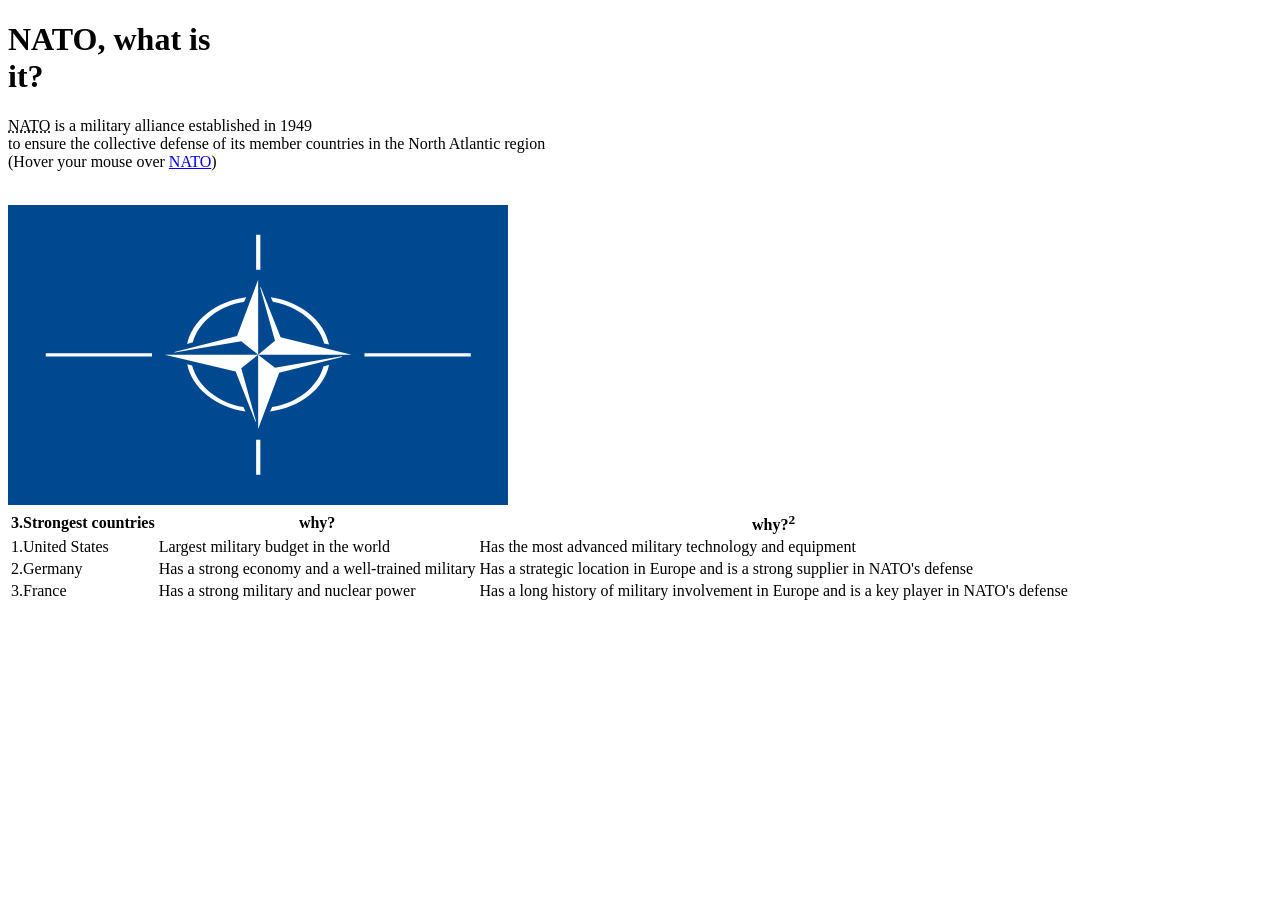
==== WebDev/index.html @ 0a46e0cb "Rename index.NATO.html to index.html" ====
<!DOCTYPE html>
<html lang="en">
<head>
  <meta charset="UTF-8">
  <meta name="viewport" content="width=device-width, initial-scale=1.0">
  <link rel="stylesheet" href="styles.css">
  <title>My First Web Page (about NATO)</title>
</head>
<body> 

  <h1 class="nato-title">NATO, what is <br> it?</h1>
  <p><abbr title="North Atlantic Treaty Organization">NATO</abbr> is a military alliance established in 1949 <br> to ensure the collective defense of its member countries in the North Atlantic region <br> (Hover your mouse over
    <a href="https://osteuropa.lpb-bw.de/nato" target="_blank">NATO</a>)</p>
  <br>
  <img src="Flag_of_NATO.svg" alt="NATO Logo" width="500" height="300" class="nato-flag">

    <table>
    <tr>
      <th>3.Strongest countries</th>
      <th>why?</th>
      <th>why?<sup>2</sup></th>
    </tr>
    <tr>
      <td>1.United States</td>
      <td>Largest military budget in the world</td>
      <td>Has the most advanced military technology and equipment
      </td>
    </tr>
    <tr>
      <td>2.Germany</td>
      <td>Has a strong economy and a well-trained military</td>
      <td>Has a strategic location in Europe and is a strong supplier in NATO's defense</td>
    </tr>
    <tr>
      <td>3.France</td>
      <td>Has a strong military and  nuclear power</td>
      <td>Has a long history of military involvement in Europe and is a key player in NATO's defense</td>
    </tr>
  </table>
</body>
</html>
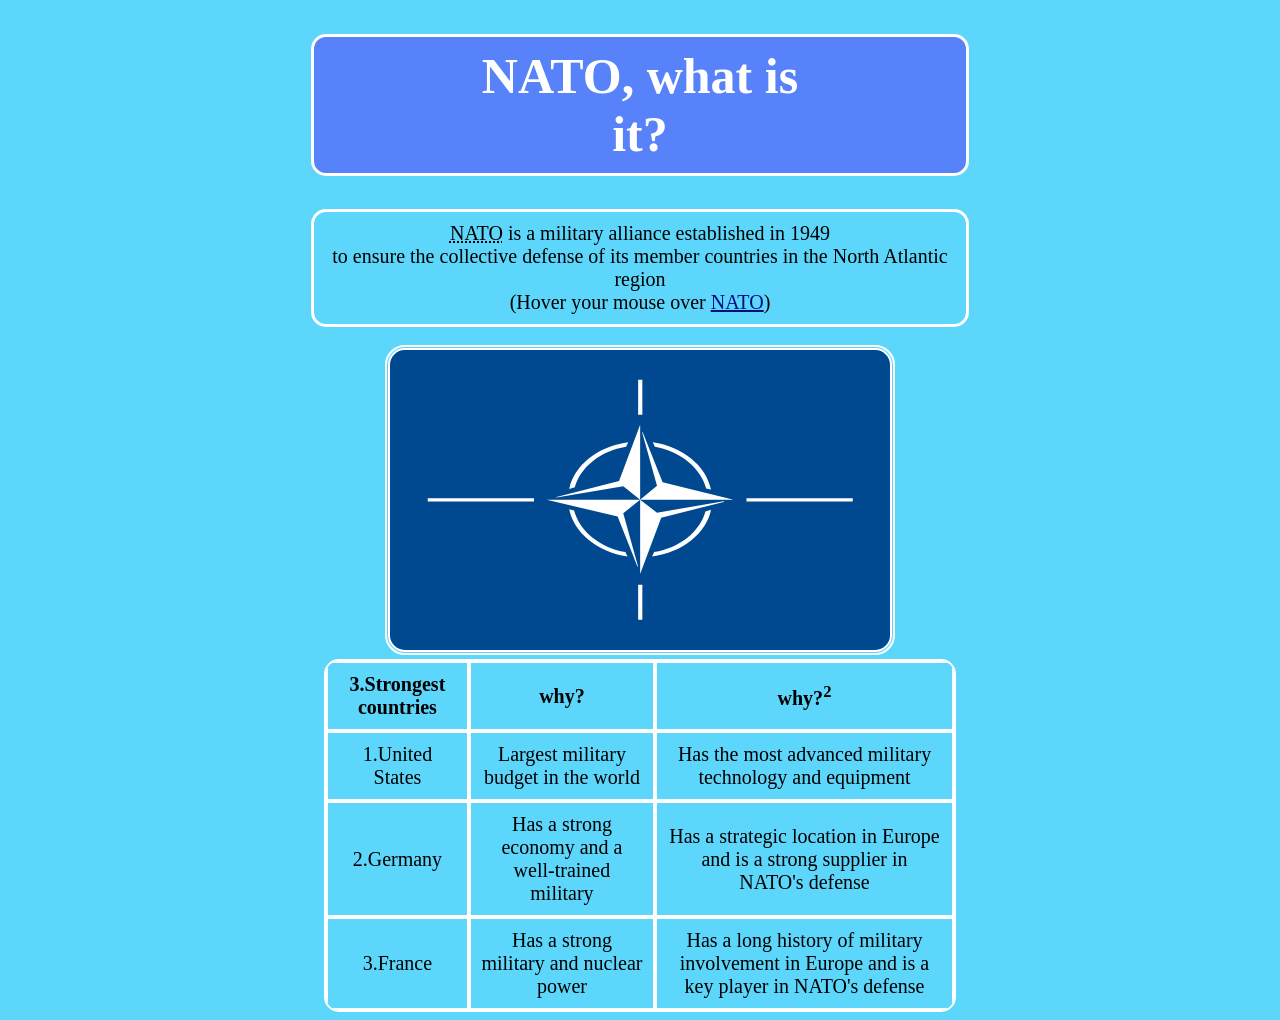
==== commit 05ea3233: "Fix HTML formatting and stylesheet link case Updated the HTML file to correct the stylesheet link ca" ====
--- a/WebDev/index.html
+++ b/WebDev/index.html
@@ -3,7 +3,7 @@
 <head>
   <meta charset="UTF-8">
   <meta name="viewport" content="width=device-width, initial-scale=1.0">
-  <link rel="stylesheet" href="styles.css">
+ <link rel="stylesheet" href="styles.CSS">
   <title>My First Web Page (about NATO)</title>
 </head>
 <body> 
--- a/WebDev/styles.CSS
+++ b/WebDev/styles.CSS
@@ -0,0 +1,70 @@
+body {
+  font-size: 16px;
+  text-align: center;
+  background-color: rgb(93, 214, 251);
+}
+
+h1 {
+  padding: 10px;
+  border-style: solid;
+  border-radius: 15px;
+  font-size: 50px;
+  margin-left: auto;
+  margin-right: auto;
+}
+
+h1 {
+  background-color: rgb(87, 130, 250);
+  color: rgb(255, 255, 255);
+  width:50%
+}
+
+p {
+  border: 3px solid rgb(255, 255, 255);
+  border-radius: 15px;
+  padding: 10px;
+  width:50%;
+  font-size: 20px;
+  margin:auto;
+}
+
+a:link {
+  color: rgb(0, 17, 126);
+  background-color: transparent;
+  text-decoration: underline;
+}
+
+a:hover {
+  color: rgb(255, 1, 1);
+  background-color: transparent;
+  text-decoration: underline;
+}
+
+a:active {
+  color: yellow;
+  background-color: transparent;
+  text-decoration: underline;
+}
+
+.nato-flag {
+  border-style: double;
+  border-width: 5px;
+  border-color: rgb(255, 255, 255);
+  border-radius: 20px;
+}
+
+table {
+  font-size:20px;
+  width: 50%;
+  margin-top: 20px;
+  margin: auto;
+  border: 2px solid rgb(255, 255, 255);
+  border-spacing: 0;
+  border-radius:15px;
+  overflow: hidden;
+}
+
+td,th {
+  border:2px solid rgb(255, 255, 255);
+  padding: 10px; 
+}
